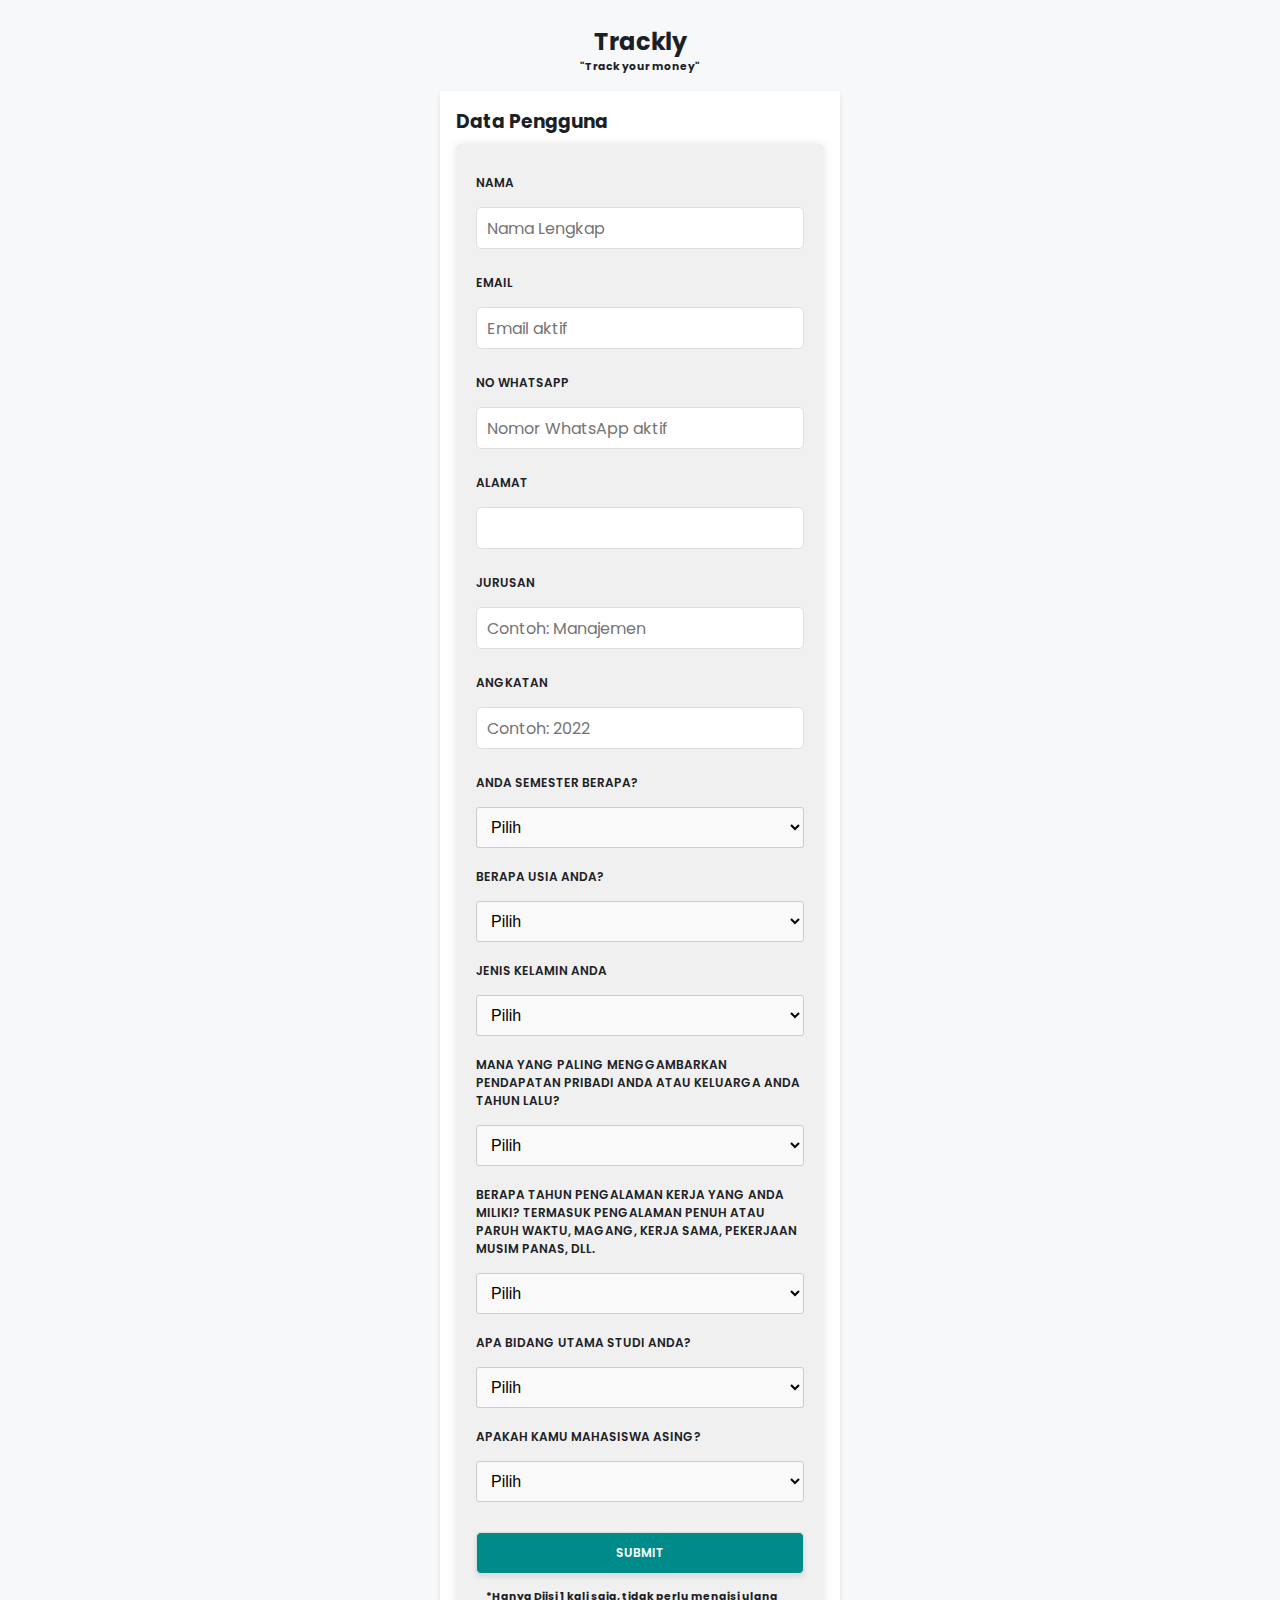
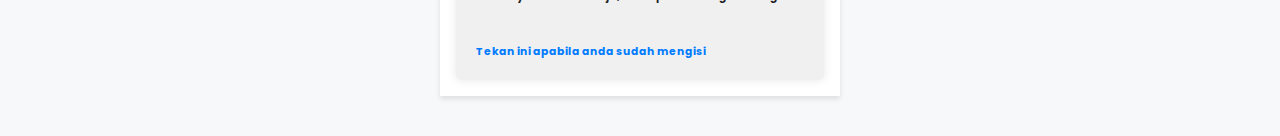
==== registration.html @ f7e0e0cd "ubah dikit" ====
<!DOCTYPE html>
<html lang="en">
  <head>
    <meta charset="UTF-8" />
    <meta http-equiv="X-UA-Compatible" content="IE=edge" />
    <meta name="viewport" content="width=device-width, initial-scale=1.0, user-scalable=no" />
    <title>Trackly | Registration</title>
    <link rel="stylesheet" href="style.css" />
    <style>
      /* CSS untuk form registrasi */
      .registration-form {
        max-width: 400px;
        margin: 0 auto;
        padding: 20px;
        background: #f0f0f0;
        border-radius: 5px;
        box-shadow: 0 0 10px rgba(0, 0, 0, 0.1);
      }

      .registration-form h3 {
        text-align: center;
        margin-bottom: 20px;
        color: #007BFF;
      }

      .registration-form label {
        display: block;
        margin-top: 10px;
      }

      .registration-form input, .registration-form select {
        width: 100%;
        padding: 10px;
        margin-top: 5px;
        border: 1px solid #ccc;
        border-radius: 3px;
        font-size: 16px;
      }

      .registration-form select {
        background-color: #f9f9f9;
      }

      button {
        width: 100%;
        padding: 10px;
        margin-top: 20px;
        background: #007BFF;
        color: #fff;
        border: none;
        border-radius: 3px;
        cursor: pointer;
        font-size: 18px;
      }

      button:hover {
        background: #0056b3;
      }

      /* Untuk tautan "Tekan ini apabila anda sudah mengisi" */
      a {
        display: block;
        text-align: center;
        margin-top: 20px;
        color: #007BFF;
        text-decoration: none;
        font-weight: bold;
      }

      a:hover {
        color: #0056b3;
      }
    </style>
  </head>
  <body>
    <h1>Trackly</h1>
    <h6>"Track your money"</h6>

    <main>
      <section>
        <h3>Data Pengguna</h3>
        <form class="registration-form">
          <label for="name">Nama</label>
          <input type="text" name="name" placeholder="Nama Lengkap" required />

          <label for="email">Email</label>
          <input type="email" name="email" placeholder="Email aktif" required />

          <label for="phone">No WhatsApp</label>
          <input type="tel" name="phone" placeholder="Nomor WhatsApp aktif" required />

          <label for="address">Alamat</label>
          <input type="text" name="address" required />

          <label for="jurusan">Jurusan</label>
          <input type="text" name="jurusan" placeholder="Contoh: Manajemen" required />

          <label for="angkatan">Angkatan</label>
          <input type="text" name="angkatan" placeholder="Contoh: 2022" required />
        
          <label for="per1">Anda semester berapa?</label>
          <select name="per1" id="per1">
            <option value="">Pilih</option>
            <option value="option1">1-2</option>
            <option value="option2">3-4</option>
            <option value="option3">5-6</option>
            <option value="option3">7-8</option>
            <option value="option3">9 lebih</option>
          </select>

          <label for="per2">Berapa usia Anda?</label>
          <select name="per2" id="per2">
            <option value="">Pilih</option>
            <option value="option1">18-22</option>
            <option value="option2">23-29</option>
            <option value="option3">30-39</option>
            <option value="option3">40-59</option>
            <option value="option3">60 atau lebih</option>
          </select>

          <label for="per3">Jenis Kelamin Anda</label>
          <select name="per3" id="per3">
            <option value="">Pilih</option>
            <option value="option1">Laki-laki</option>
            <option value="option2">Perempuan</option>
          </select>

          <label for="per4">Mana yang paling menggambarkan pendapatan pribadi Anda atau keluarga Anda tahun lalu?</label>
          <select name="per4" id="per4">
            <option value="">Pilih</option>
            <option value="option1">Tidak ada pendapatan</option>
            <option value="option2">Dibawah 159 Juta</option>
            <option value="option3">160-459 Juta</option>
            <option value="option3">460-789 Juta</option>
            <option value="option3">790 Juta lebih</option>
          </select>

          <label for="per5">Berapa tahun pengalaman kerja yang Anda miliki? Termasuk pengalaman penuh atau paruh waktu, magang, kerja sama, pekerjaan musim panas, dll.</label>
          <select name="per5" id="per5">
            <option value="">Pilih</option>
            <option value="option1">Tidak ada</option>
            <option value="option2">Kurang dari 2 tahun</option>
            <option value="option3">2 sampai kurang dari 4 tahun</option>
            <option value="option3">4 sampai kurang dari 6 tahun</option>
            <option value="option3">6 tahun atau lebih</option>
          </select>

          <label for="per6">Apa bidang utama studi Anda?</label>
          <select name="per6" id="per6">
            <option value="">Pilih</option>
            <option value="option1">Bisnis</option>
            <option value="option2">Pendidikan</option>
            <option value="option3">Seni Liberal</option>
            <option value="option3">Sains atau Teknik</option>
            <option value="option3">Lainnya</option>
          </select>

          <label for="per7">Apakah kamu mahasiswa asing?</label>
          <select name="per7" id="per7">
            <option value="">Pilih</option>
            <option value="option1">Ya</option>
            <option value="option2">Tidak</option>
            <option value="option3">2 sampai kurang dari 4 tahun</option>
            <option value="option3">4 sampai kurang dari 6 tahun</option>
            <option value="option3">6 tahun atau lebih</option>
          </select>
          
        
        <button type="submit">Submit</button>
        <br>
          <h6>*Hanya Diisi 1 kali saja, tidak perlu mengisi ulang</h6>
          
          <a href="index.html"><h6>Tekan ini apabila anda sudah mengisi</h6></a>
      </form></section>
    </main>

    <script src="script.js"></script>
  </body>
</html>
---- style.css ----
@import url('https://fonts.googleapis.com/css2?family=Poppins:wght@400;500;600&display=swap');

:root {
  --bg-color: #f6f8fa;
  --text-color: #1d1f27;
  --main-color: darkcyan;
}

* {
  padding: 0;
  margin: 0;
  box-sizing: border-box;
}

body {
  padding: 1.5rem 0.5rem;
  font-family: 'Poppins', sans-serif;
  background-color: var(--bg-color);
  color: var(--text-color);
}

h1 {
  text-align: center;
  font-size: 1.5rem;
}

h6 {
  text-align: center;
}

h3,
header,
ul {
  margin-bottom: 0.5rem;
}

main {
  max-width: 400px;
  margin: 1rem auto;
  background-color: #fff;
  padding: 1rem;
  box-shadow: 0 3px 5px rgba(0, 0, 0, 0.1);
}

header {
  background-color: var(--main-color);
  color: #fff;
  padding: 1rem;
  text-align: center;
  border-radius: 10px;
  display: flex;
  flex-wrap: wrap;
}

header div {
  padding: 5px;
}

header div:first-child {
  flex-basis: 100%;
  font-size: 1.5rem;
  font-weight: 600;
}

header div:nth-child(n + 2) {
  flex-basis: 50%;
  font-size: 0.8rem;
  font-weight: 500;
}

header h5 {
  font-size: 0.75rem;
  font-weight: 600;
  text-transform: uppercase;
}

form {
  display: flex;
  flex-wrap: wrap;
  gap: 10px;
}

form input:not(#type),
form button {
  width: 100%;
  padding: 10px;
  border: 1px solid #ddd;
  border-radius: 5px;
  margin-bottom: 5px;
  height: 42px;
  font-family: 'Poppins', sans-serif;
  font-size: 1rem;
}

form button {
  background-color: var(--main-color);
  color: #fff;
  font-size: 0.75rem;
  font-weight: 600;
  text-transform: uppercase;
  box-shadow: 0 3px 5px rgba(0, 0, 0, 0.1);
}

form label {
  font-size: 0.75rem;
  font-weight: 600;
  text-transform: uppercase;
}

form div:nth-child(-n + 2) {
  flex-basis: 100%;
}

form div:nth-child(n + 3) {
  flex-basis: calc(50% - 5px);
}

input#type {
  appearance: none;
  position: absolute;
}

.option {
  display: flex;
  align-items: center;
  justify-content: center;
  padding: 10px;
  background: darkcyan;
  border-radius: 5px;
  position: relative;
}

.option span {
  width: 50%;
  text-align: center;
  cursor: pointer;
  z-index: 2;
}

.option::before {
  content: '';
  position: absolute;
  top: 5px;
  left: 0;
  background-color: #fff;
  height: calc(100% - 10px);
  width: calc(50% - 10px);
  transform: translateX(5px);
  border-radius: inherit;
  box-shadow: 0 2px 2px rgba(0, 0, 0, 0.1);
  transition: all 200ms;
}

input#type:checked ~ .option::before {
  left: 50%;
}

ul {
  list-style-type: none;
}

ul li {
  display: flex;
  justify-content: space-between;
  align-items: flex-start;
  padding: 5px 10px;
  position: relative;
}

ul li:hover {
  background: rgba(0, 0, 0, 0.1);
}

.name {
  flex: 1;
}

.name h4 {
  font-size: 1rem;
  font-weight: 600;
  text-transform: capitalize;
}

.name p {
  font-size: 0.8rem;
  color: #555;
}

.amount {
  font-weight: 600;
}

.amount.income {
  color: yellowgreen;
}

.amount.expense {
  color: indianred;
}

.action {
  position: absolute;
  top: 0;
  right: 0;
  background-color: #f00;
  color: #fff;
  height: 100%;
  width: 50px;
  display: grid;
  place-items: center;
  transform: scaleX(0);
  transform-origin: right;
  transition: all 300ms;
}

ul li:hover .action {
  transform: scaleX(1);
}

.action svg {
  width: 36px;
  height: 36px;
  cursor: pointer;
}

#status {
  text-align: center;
  margin-bottom: 0.5rem;
}
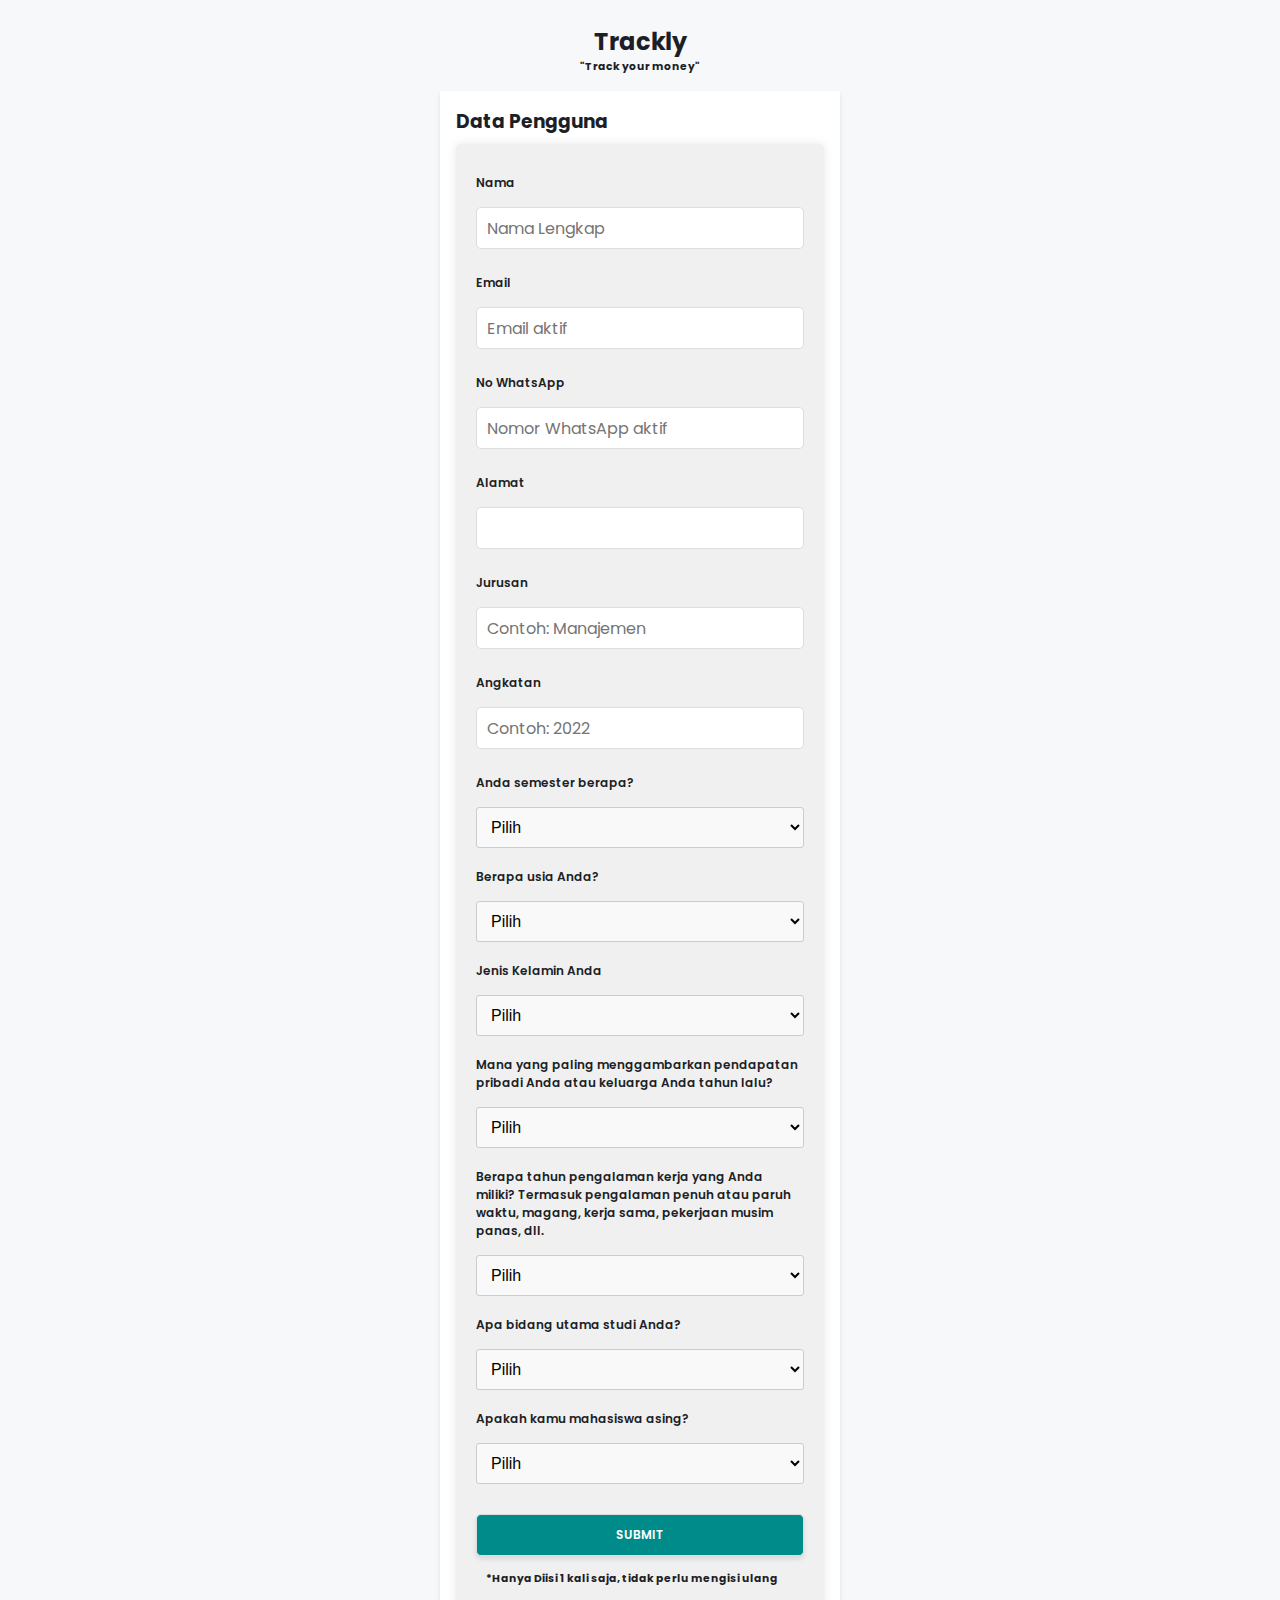
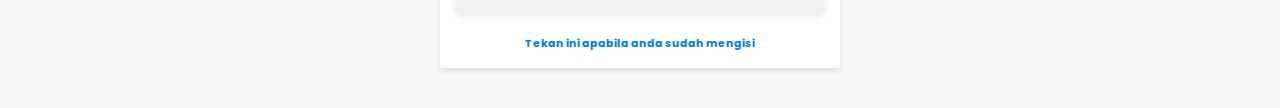
==== commit b025288c: "update" ====
--- a/registration.html
+++ b/registration.html
@@ -79,7 +79,7 @@
     <main>
       <section>
         <h3>Data Pengguna</h3>
-        <form class="registration-form">
+        <form name="submit-to-google-sheet" class="registration-form">
           <label for="name">Nama</label>
           <input type="text" name="name" placeholder="Nama Lengkap" required />
 
@@ -101,79 +101,97 @@
           <label for="per1">Anda semester berapa?</label>
           <select name="per1" id="per1">
             <option value="">Pilih</option>
-            <option value="option1">1-2</option>
-            <option value="option2">3-4</option>
-            <option value="option3">5-6</option>
-            <option value="option3">7-8</option>
-            <option value="option3">9 lebih</option>
+            <option value="1-2">1-2</option>
+            <option value="3-4">3-4</option>
+            <option value="5-6">5-6</option>
+            <option value="7-8">7-8</option>
+            <option value="9 lebih">9 lebih</option>
           </select>
 
           <label for="per2">Berapa usia Anda?</label>
           <select name="per2" id="per2">
             <option value="">Pilih</option>
-            <option value="option1">18-22</option>
-            <option value="option2">23-29</option>
-            <option value="option3">30-39</option>
-            <option value="option3">40-59</option>
-            <option value="option3">60 atau lebih</option>
+            <option value="18-22">18-22</option>
+            <option value="23-29">23-29</option>
+            <option value="30-39">30-39</option>
+            <option value="40-49">40-59</option>
+            <option value="60 atau lebih">60 atau lebih</option>
           </select>
 
           <label for="per3">Jenis Kelamin Anda</label>
           <select name="per3" id="per3">
             <option value="">Pilih</option>
-            <option value="option1">Laki-laki</option>
-            <option value="option2">Perempuan</option>
+            <option value="Laki-laki">Laki-laki</option>
+            <option value="Perempuan">Perempuan</option>
           </select>
 
           <label for="per4">Mana yang paling menggambarkan pendapatan pribadi Anda atau keluarga Anda tahun lalu?</label>
           <select name="per4" id="per4">
             <option value="">Pilih</option>
-            <option value="option1">Tidak ada pendapatan</option>
-            <option value="option2">Dibawah 159 Juta</option>
-            <option value="option3">160-459 Juta</option>
-            <option value="option3">460-789 Juta</option>
-            <option value="option3">790 Juta lebih</option>
+            <option value="Tidak ada pendapatan">Tidak ada pendapatan</option>
+            <option value="Dibawah 159 Juta">Dibawah 159 Juta</option>
+            <option value="160-459 Juta">160-459 Juta</option>
+            <option value="460-789 Juta">460-789 Juta</option>
+            <option value="790 Juta lebih">790 Juta lebih</option>
           </select>
 
           <label for="per5">Berapa tahun pengalaman kerja yang Anda miliki? Termasuk pengalaman penuh atau paruh waktu, magang, kerja sama, pekerjaan musim panas, dll.</label>
           <select name="per5" id="per5">
             <option value="">Pilih</option>
-            <option value="option1">Tidak ada</option>
-            <option value="option2">Kurang dari 2 tahun</option>
-            <option value="option3">2 sampai kurang dari 4 tahun</option>
-            <option value="option3">4 sampai kurang dari 6 tahun</option>
-            <option value="option3">6 tahun atau lebih</option>
+            <option value="Tidak ada">Tidak ada</option>
+            <option value="Kurang dari 2 tahun">Kurang dari 2 tahun</option>
+            <option value="2 sampai kurang dari 4 tahun">2 sampai kurang dari 4 tahun</option>
+            <option value="4 sampai kurang dari 6 tahun">4 sampai kurang dari 6 tahun</option>
+            <option value="6 tahun atau lebih">6 tahun atau lebih</option>
           </select>
 
           <label for="per6">Apa bidang utama studi Anda?</label>
           <select name="per6" id="per6">
             <option value="">Pilih</option>
-            <option value="option1">Bisnis</option>
-            <option value="option2">Pendidikan</option>
-            <option value="option3">Seni Liberal</option>
-            <option value="option3">Sains atau Teknik</option>
-            <option value="option3">Lainnya</option>
+            <option value="Bisnis">Bisnis</option>
+            <option value="Pendidikan">Pendidikan</option>
+            <option value="Seni Liberal">Seni Liberal</option>
+            <option value="Sains atau Teknik">Sains atau Teknik</option>
+            <option value="Lainnya">Lainnya</option>
           </select>
 
           <label for="per7">Apakah kamu mahasiswa asing?</label>
           <select name="per7" id="per7">
             <option value="">Pilih</option>
-            <option value="option1">Ya</option>
-            <option value="option2">Tidak</option>
-            <option value="option3">2 sampai kurang dari 4 tahun</option>
-            <option value="option3">4 sampai kurang dari 6 tahun</option>
-            <option value="option3">6 tahun atau lebih</option>
+            <option value="Ya">Ya</option>
+            <option value="Tidak">Tidak</option>
+            <option value="2 sampai kurang dari 4 tahun">2 sampai kurang dari 4 tahun</option>
+            <option value="4 sampai kurang dari 6 tahun">4 sampai kurang dari 6 tahun</option>
+            <option value="6 tahun atau lebih">6 tahun atau lebih</option>
           </select>
           
         
         <button type="submit">Submit</button>
         <br>
           <h6>*Hanya Diisi 1 kali saja, tidak perlu mengisi ulang</h6>
-          
-          <a href="index.html"><h6>Tekan ini apabila anda sudah mengisi</h6></a>
-      </form></section>
+      </form><a href="index.html"><h6>Tekan ini apabila anda sudah mengisi</h6></a>
+    </section>
     </main>
+    <script>
+      const scriptURL = 'https://script.google.com/macros/s/AKfycbzx1w9lY3W3VpCnRm0kDIDFwSoEFxwOYciKKQv7WQlOonBY0s5HdkUe-hTIMOe6fgo7/exec';
+const form = document.forms['submit-to-google-sheet'];
 
-    <script src="script.js"></script>
+form.addEventListener('submit', e => {
+  e.preventDefault();
+  fetch(scriptURL, { method: 'POST', body: new FormData(form) })
+    .then(response => {
+      console.log('Success!', response);
+      // Clear the form
+      form.reset();
+      // Show an alert
+      alert('Data berhasil dikirim!');
+      // Redirect to index.html
+      window.location.href = 'index.html';
+    })
+    .catch(error => console.error('Error!', error.message));
+});
+
+      
+    </script>
   </body>
 </html>
--- a/style.css
+++ b/style.css
@@ -104,7 +104,6 @@
 form label {
   font-size: 0.75rem;
   font-weight: 600;
-  text-transform: uppercase;
 }
 
 form div:nth-child(-n + 2) {
